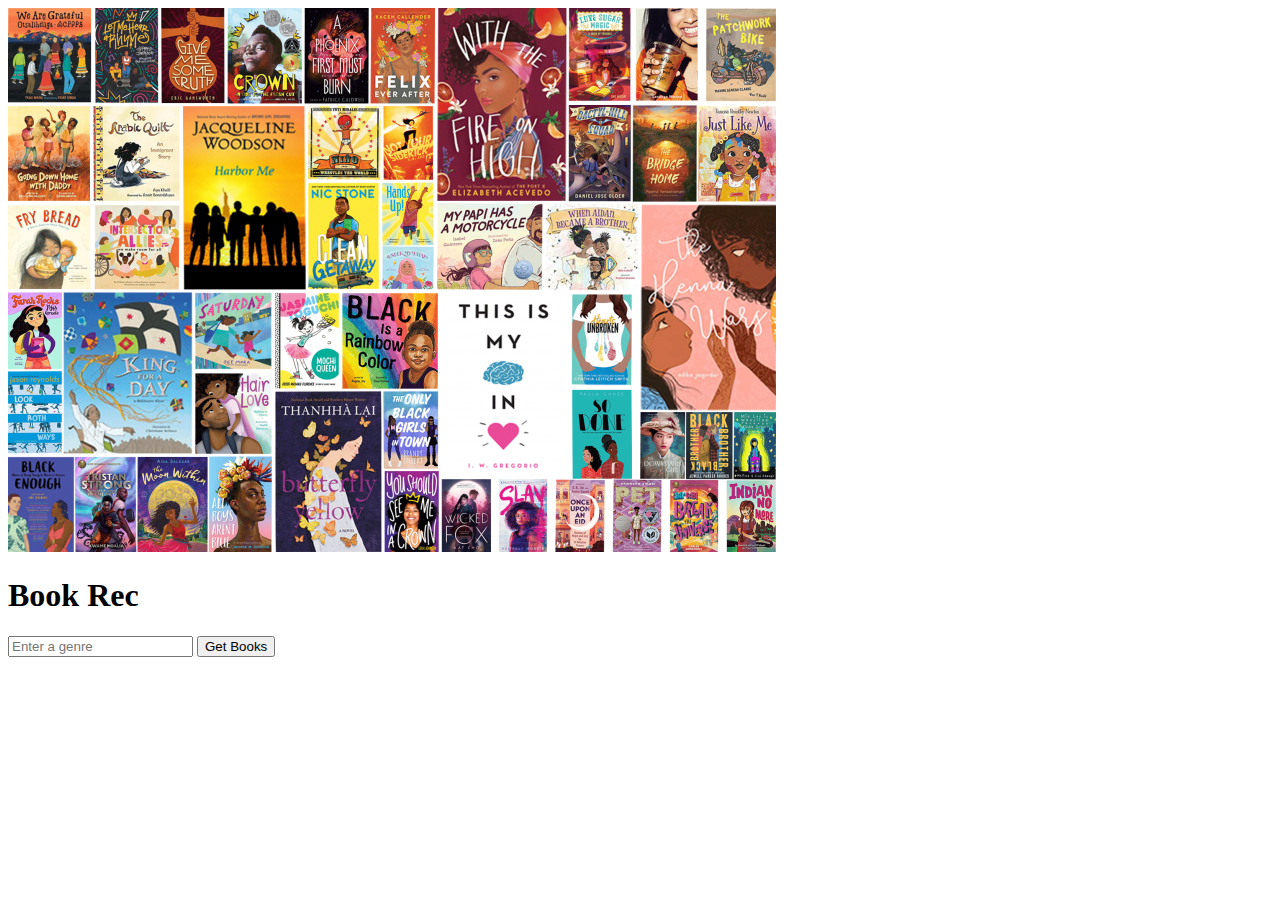
==== index.html @ 82e505d3 "Rename indexes.html to index.html" ====
<!DOCTYPE html>
<html lang="en">
<head>
    <meta charset="UTF-8">
    <meta name="viewport" content="width=device-width, initial-scale=1.0">
    <title>Book Rec</title>
</head>
<body>
    <script src="final.js"></script>
    <img id = "first" src="image1.png">
    <h1 id="header">Book Rec</h1>
    <input type="text" id="genre" placeholder="Enter a genre " oninput="validateInput()">
    <button onclick="getBooks()">Get Books</button><br><br>
    <div id="message"></div>
    <div id="books"></div>
</body>
</html>
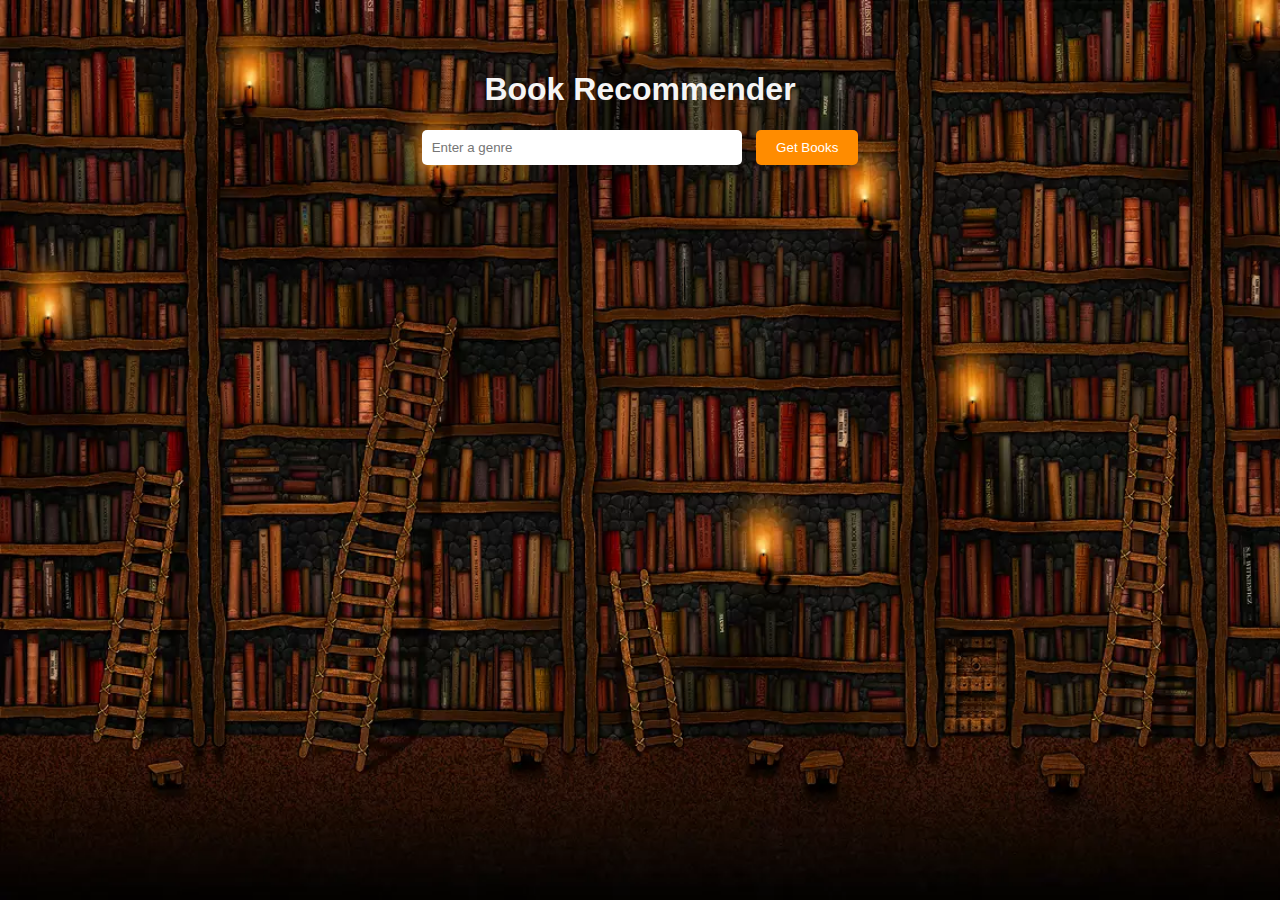
==== commit 9e498ae3: "styling updates to index.html" ====
--- a/index.html
+++ b/index.html
@@ -3,15 +3,17 @@
 <head>
     <meta charset="UTF-8">
     <meta name="viewport" content="width=device-width, initial-scale=1.0">
-    <title>Book Rec</title>
+    <title>Book Recommender</title>
+    <link rel="stylesheet" href="style.css">
 </head>
 <body>
+    <h1 id="header">Book Recommender</h1>
+    <div class="container">
+        <input type="text" id="genre" placeholder="Enter a genre" oninput="validateInput()">
+        <button onclick="getBooks()">Get Books</button>
+        <div id="message"></div>
+    </div>
+    <div id="books"></div>
     <script src="final.js"></script>
-    <img id = "first" src="image1.png">
-    <h1 id="header">Book Rec</h1>
-    <input type="text" id="genre" placeholder="Enter a genre " oninput="validateInput()">
-    <button onclick="getBooks()">Get Books</button><br><br>
-    <div id="message"></div>
-    <div id="books"></div>
 </body>
 </html>
--- a/style.css
+++ b/style.css
@@ -0,0 +1,78 @@
+body {
+    margin: 0;
+    padding: 0;
+    font-family: 'Roboto', sans-serif;
+    background-image: url('bg.jpg');
+    background-size: cover;
+    background-repeat: no-repeat;
+    background-attachment: fixed;
+    color: whitesmoke;
+}
+
+h1 {
+    text-align: center;
+    padding-top: 50px;
+}
+
+.container {
+    text-align: center;
+    margin-top: 20px;
+}
+
+input[type="text"] {
+    width: 300px;
+    padding: 10px;
+    border: none;
+    border-radius: 5px;
+    margin-right: 10px;
+}
+
+button {
+    padding: 10px 20px;
+    background-color: darkorange;
+    color: white;
+    border: none;
+    border-radius: 5px;
+    cursor: pointer;
+}
+
+button:hover {
+    background-color: orange;
+}
+
+#message {
+    color: red;
+    margin-top: 10px;
+}
+
+#books {
+    margin-top: 50px;
+    display: flex;
+    flex-wrap: wrap;
+    justify-content: center;
+}
+
+.book {
+    width: 200px;
+    margin: 10px;
+    padding: 10px;
+    background-color: rgba(255, 255, 255, 0.1);
+    border-radius: 5px;
+    box-shadow: 0 4px 8px rgba(0, 0, 0, 0.1);
+    text-align: center;
+}
+
+.book img {
+    width: 100%;
+    border-radius: 5px;
+}
+
+.books-title {
+    font-weight: bold;
+    margin-top: 10px;
+}
+
+.books-author {
+    font-style: italic;
+    margin-top: 5px;
+}
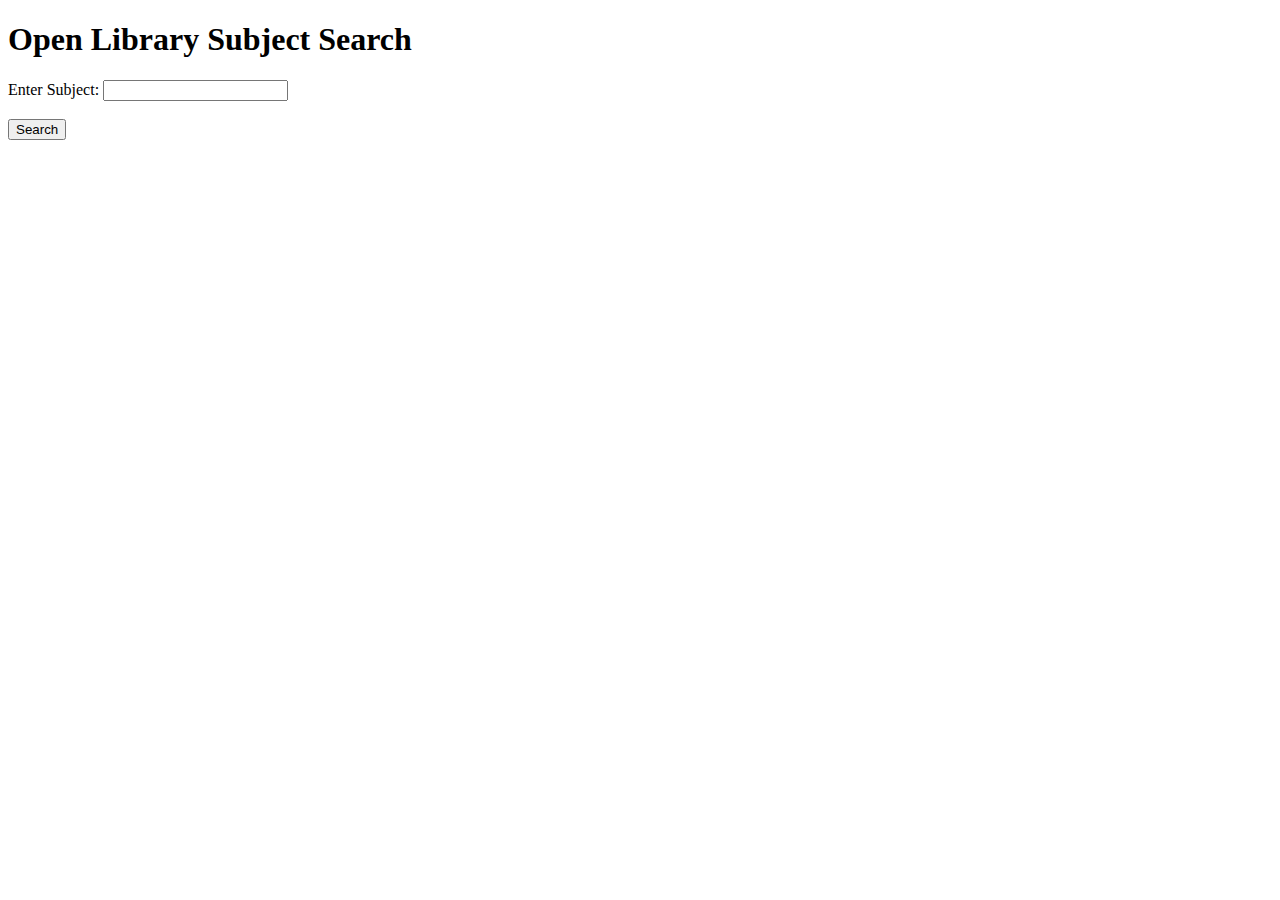
==== commit 34d95cbe: "Updating index.html to integrate php" ====
--- a/index.html
+++ b/index.html
@@ -1,19 +1,34 @@
 <!DOCTYPE html>
 <html lang="en">
 <head>
-    <meta charset="UTF-8">
-    <meta name="viewport" content="width=device-width, initial-scale=1.0">
-    <title>Book Recommender</title>
-    <link rel="stylesheet" href="style.css">
+  <meta charset="UTF-8">
+  <meta name="viewport" content="width=device-width, initial-scale=1.0">
+  <title>Open Library Subject Search</title>
 </head>
 <body>
-    <h1 id="header">Book Recommender</h1>
-    <div class="container">
-        <input type="text" id="genre" placeholder="Enter a genre" oninput="validateInput()">
-        <button onclick="getBooks()">Get Books</button>
-        <div id="message"></div>
-    </div>
-    <div id="books"></div>
-    <script src="final.js"></script>
+  <script>
+    function validateInput()
+    {
+        const userInput = document.getElementById("subject").value.trim();
+        const messageDiv = document.getElementById('message');
+
+        if(userInput.includes(" "))
+        {
+            messageDiv.textContent = "Please enter only one word: ";
+        }
+
+        else
+        {
+            messageDiv.textContent = "";
+        }
+    }
+  </script>
+  <h1>Open Library Subject Search</h1>
+  <form action="api_php.php" method="get"> <label for="subject">Enter Subject:</label>
+    <input type="text" id="subject" name="subject" oninput="validateInput()" required>
+    <div id='message'></div>
+    <br>
+    <button type="submit">Search</button>
+  </form>
 </body>
 </html>
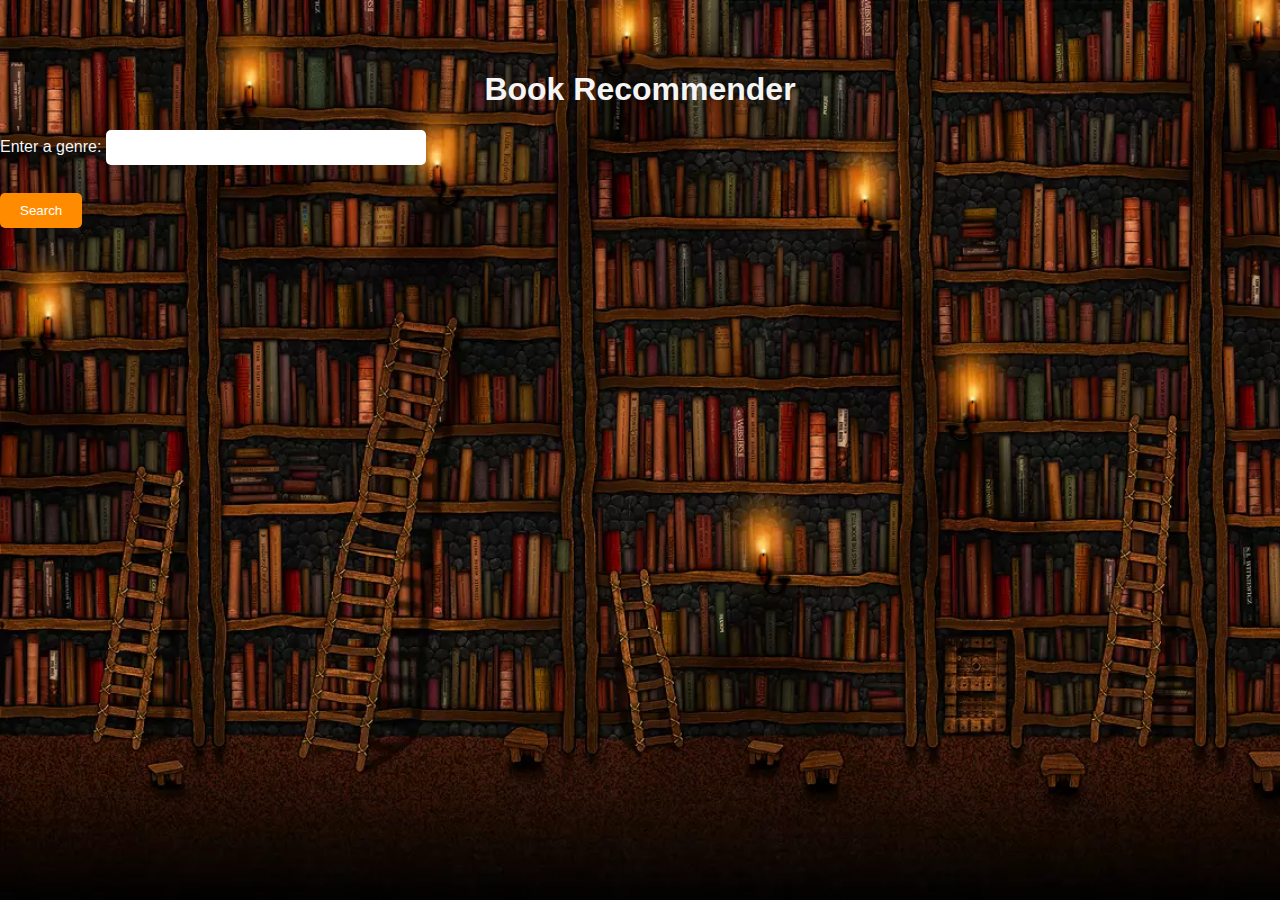
==== commit 0a28649d: "Update index.html" ====
--- a/index.html
+++ b/index.html
@@ -3,7 +3,8 @@
 <head>
   <meta charset="UTF-8">
   <meta name="viewport" content="width=device-width, initial-scale=1.0">
-  <title>Open Library Subject Search</title>
+  <link rel="stylesheet" href="style.css">
+  <title>Book Recommender</title>
 </head>
 <body>
   <script>
@@ -14,7 +15,7 @@
 
         if(userInput.includes(" "))
         {
-            messageDiv.textContent = "Please enter only one word: ";
+            messageDiv.textContent = "Please enter only one word.";
         }
 
         else
@@ -23,8 +24,8 @@
         }
     }
   </script>
-  <h1>Open Library Subject Search</h1>
-  <form action="api_php.php" method="get"> <label for="subject">Enter Subject:</label>
+  <h1>Book Recommender</h1>
+  <form id="forms" action="api_php.php" method="get" > <label for="subject">Enter a genre: </label>
     <input type="text" id="subject" name="subject" oninput="validateInput()" required>
     <div id='message'></div>
     <br>
--- a/style.css
+++ b/style.css
@@ -0,0 +1,78 @@
+body {
+    margin: 0;
+    padding: 0;
+    font-family: 'Roboto', sans-serif;
+    background-image: url('bg.jpg');
+    background-size: cover;
+    background-repeat: no-repeat;
+    background-attachment: fixed;
+    color: whitesmoke;
+}
+
+h1 {
+    text-align: center;
+    padding-top: 50px;
+}
+
+.container {
+    text-align: center;
+    margin-top: 20px;
+}
+
+input[type="text"] {
+    width: 300px;
+    padding: 10px;
+    border: none;
+    border-radius: 5px;
+    margin-right: 10px;
+}
+
+button {
+    padding: 10px 20px;
+    background-color: darkorange;
+    color: white;
+    border: none;
+    border-radius: 5px;
+    cursor: pointer;
+}
+
+button:hover {
+    background-color: orange;
+}
+
+#message {
+    color: red;
+    margin-top: 10px;
+}
+
+#books {
+    margin-top: 50px;
+    display: flex;
+    flex-wrap: wrap;
+    justify-content: center;
+}
+
+.book {
+    width: 200px;
+    margin: 10px;
+    padding: 10px;
+    background-color: rgba(255, 255, 255, 0.1);
+    border-radius: 5px;
+    box-shadow: 0 4px 8px rgba(0, 0, 0, 0.1);
+    text-align: center;
+}
+
+.book img {
+    width: 100%;
+    border-radius: 5px;
+}
+
+.books-title {
+    font-weight: bold;
+    margin-top: 10px;
+}
+
+.books-author {
+    font-style: italic;
+    margin-top: 5px;
+}
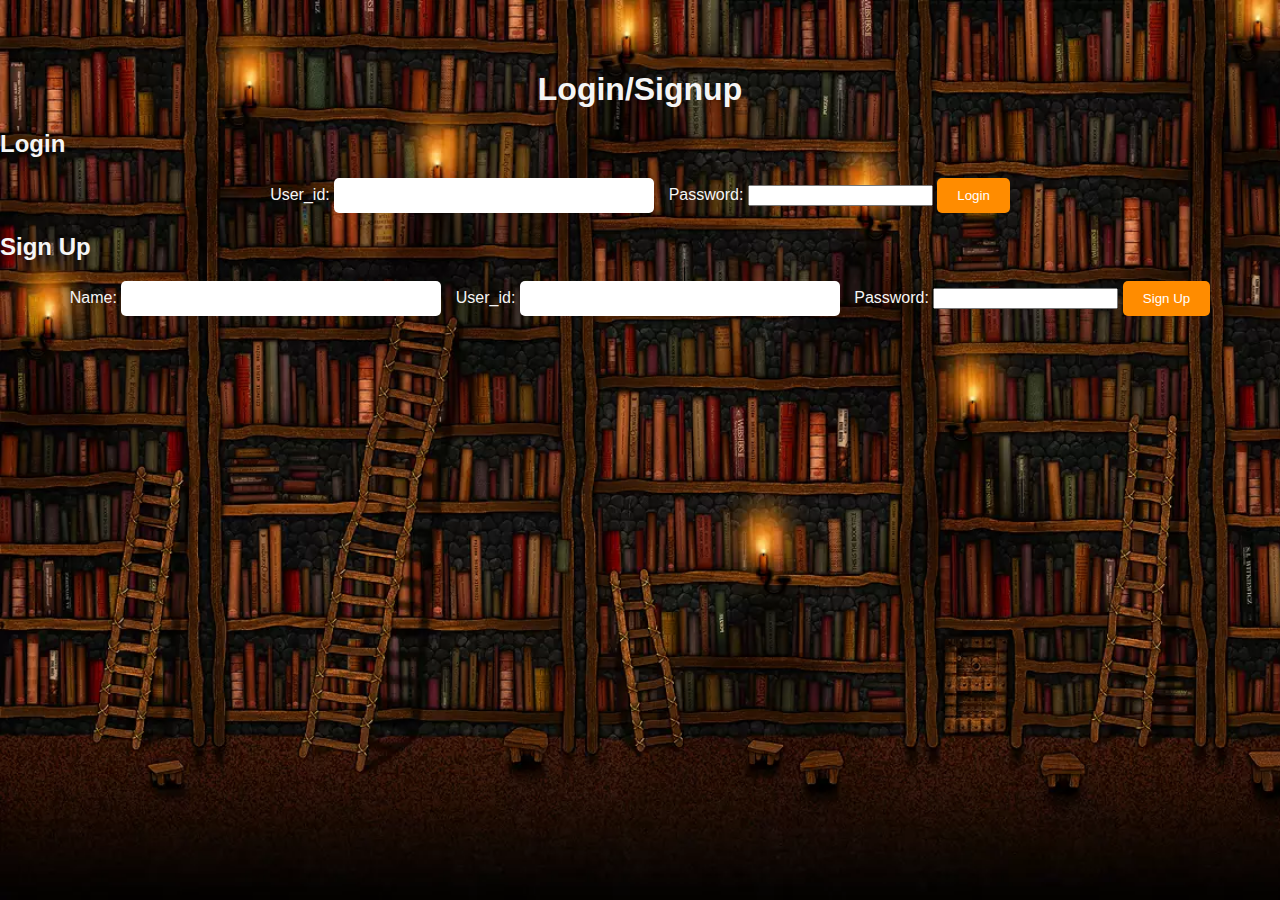
==== commit d1b749b6: "Update index.html" ====
--- a/index.html
+++ b/index.html
@@ -4,32 +4,32 @@
   <meta charset="UTF-8">
   <meta name="viewport" content="width=device-width, initial-scale=1.0">
   <link rel="stylesheet" href="style.css">
-  <title>Book Recommender</title>
+  <title>Login/Signup</title>
 </head>
 <body>
-  <script>
-    function validateInput()
-    {
-        const userInput = document.getElementById("subject").value.trim();
-        const messageDiv = document.getElementById('message');
-
-        if(userInput.includes(" "))
-        {
-            messageDiv.textContent = "Please enter only one word.";
-        }
-
-        else
-        {
-            messageDiv.textContent = "";
-        }
-    }
-  </script>
-  <h1>Book Recommender</h1>
-  <form id="forms" action="api_php.php" method="get" > <label for="subject">Enter a genre: </label>
-    <input type="text" id="subject" name="subject" oninput="validateInput()" required>
-    <div id='message'></div>
-    <br>
-    <button type="submit">Search</button>
-  </form>
+  <h1>Login/Signup</h1>
+  <div id="login-form">
+    <h2>Login</h2>
+    <form id = "forms" action="login.php" method="post" onsubmit="return validateLogin()">
+      <label for="username">User_id:</label>
+      <input type="text" id="user_id" name="user_id" required>
+      <label for="password">Password:</label>
+      <input type="password" id="password" name="password" required>
+      <button type="submit">Login</button>
+    </form>
+  </div>
+  <div id="signup-form">
+    <h2>Sign Up</h2>
+    <form id = "forms" action="signup.php" method="post" onsubmit="return validateSignup()">
+      <label for="new-username">Name:</label>
+      <input type="text" id="new-username" name="new-username" required>
+      <label for="new-username">User_id:</label>
+      <input type="text" id="new-user_id" name="new-user_id" required>
+      <label for="new-password">Password:</label>
+      <input type="password" id="new-password" name="new-password" required>
+      <button type="submit">Sign Up</button>
+    </form>
+  </div>
+  <script src="script.js"></script>
 </body>
 </html>
--- a/style.css
+++ b/style.css
@@ -17,6 +17,10 @@
 .container {
     text-align: center;
     margin-top: 20px;
+}
+
+#forms{
+    text-align: center;
 }
 
 input[type="text"] {
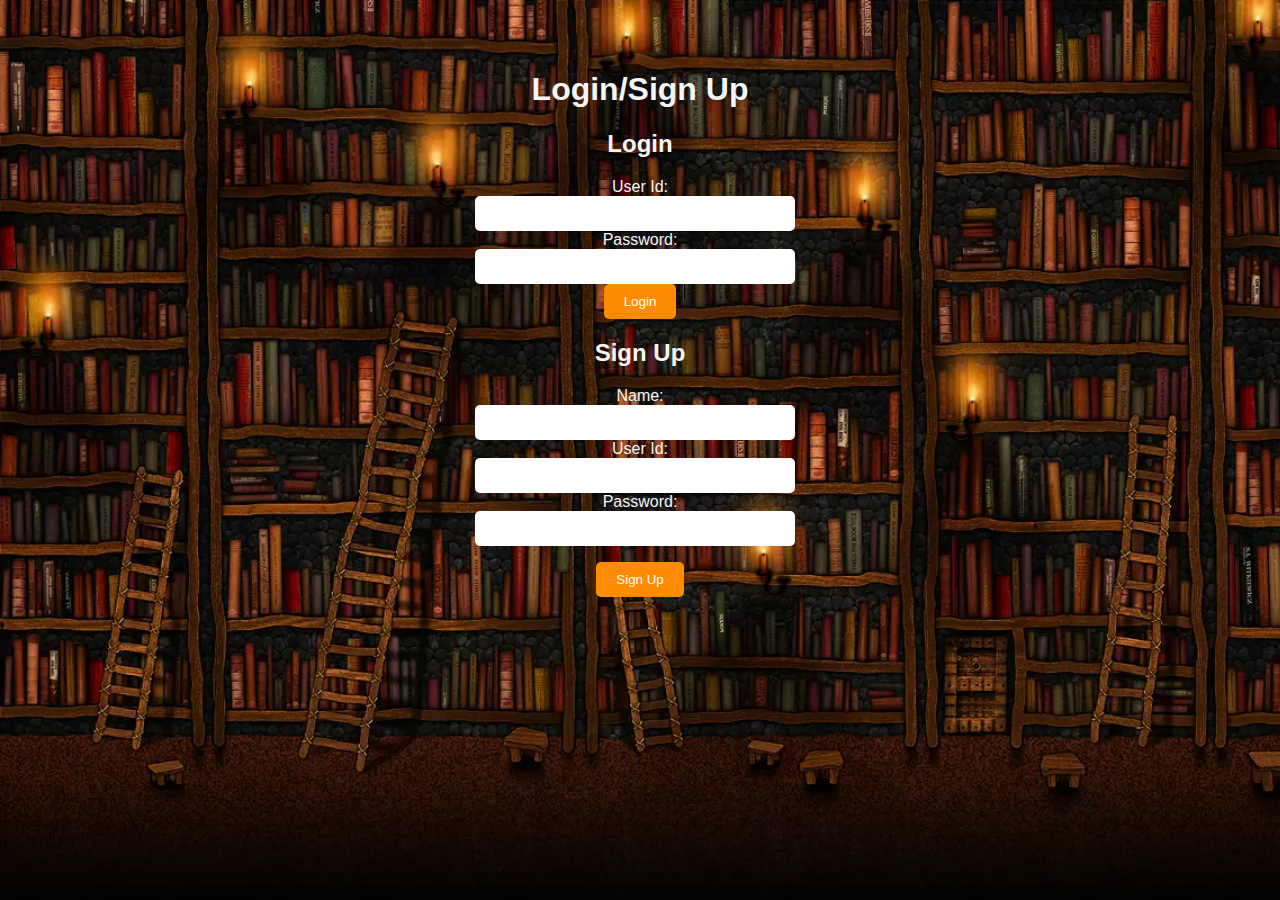
==== commit bcf4be65: "Password verification added to index.html" ====
--- a/index.html
+++ b/index.html
@@ -7,29 +7,54 @@
   <title>Login/Signup</title>
 </head>
 <body>
-  <h1>Login/Signup</h1>
-  <div id="login-form">
-    <h2>Login</h2>
-    <form id = "forms" action="login.php" method="post" onsubmit="return validateLogin()">
-      <label for="username">User_id:</label>
-      <input type="text" id="user_id" name="user_id" required>
-      <label for="password">Password:</label>
-      <input type="password" id="password" name="password" required>
-      <button type="submit">Login</button>
-    </form>
-  </div>
-  <div id="signup-form">
-    <h2>Sign Up</h2>
-    <form id = "forms" action="signup.php" method="post" onsubmit="return validateSignup()">
-      <label for="new-username">Name:</label>
-      <input type="text" id="new-username" name="new-username" required>
-      <label for="new-username">User_id:</label>
-      <input type="text" id="new-user_id" name="new-user_id" required>
-      <label for="new-password">Password:</label>
-      <input type="password" id="new-password" name="new-password" required>
-      <button type="submit">Sign Up</button>
-    </form>
+  <h1 class="heading">Login/Sign Up</h1>
+  <div class="container">
+    <div class="login-form">
+      <h2>Login</h2>
+      <form action="login.php" method="post" onsubmit="return validateLogin()">
+        <label for="username">User Id:</label><br>
+        <input type="text" id="user_id" name="user_id" required><br>
+        <label for="password">Password:</label><br>
+        <input type="password" id="password" name="password" required><br>
+        <button type="submit" class="center">Login</button>
+      </form>
+    </div>
+    <div class="separator"></div>
+    <div class="signup-form">
+      <h2>Sign Up</h2>
+      <form action="signup.php" method="post" onsubmit="return validateSignup()">
+        <label for="new-username">Name:</label><br>
+        <input type="text" id="new-username" name="new-username" required><br>
+        <label for="new-user_id">User Id:</label><br>
+        <input type="text" id="new-user_id" name="new-user_id" required><br>
+        <label for="new-password">Password:</label><br>
+        <input type="password" id="new-password" name="new-password" required oninput="validatePassword()"><br>
+        <p id="password-message" style="color: white;"></p> <!-- Display password validation message -->
+        <button type="submit" class="center" id="signup-button" disabled>Sign Up</button> <!-- Disable the button initially -->
+      </form>
+    </div>
   </div>
   <script src="script.js"></script>
+  <script>
+    function validatePassword() {
+      var password = document.getElementById("new-password").value;
+      var message = document.getElementById("password-message");
+      var signupButton = document.getElementById("signup-button");
+
+      // Regular expressions to check for at least one uppercase letter, one number, and one special character
+      var uppercaseRegex = /[A-Z]/;
+      var numberRegex = /\d/;
+      var specialCharacterRegex = /[!@#$%^&*()_+\-=[\]{};':"\\|,.<>/?]/;
+
+      // Check if password meets the criteria
+      if (password.length < 8 || !uppercaseRegex.test(password) || !numberRegex.test(password) || !specialCharacterRegex.test(password)) {
+        message.textContent = "Password must have at least 8 characters, one uppercase letter, one number, and one special character.";
+        signupButton.disabled = true; // Disable the button if password does not meet the criteria
+      } else {
+        message.textContent = ""; // Clear the message if password meets the criteria
+        signupButton.disabled = false; // Enable the button if password meets the criteria
+      }
+    }
+  </script>
 </body>
 </html>
--- a/style.css
+++ b/style.css
@@ -7,6 +7,11 @@
     background-repeat: no-repeat;
     background-attachment: fixed;
     color: whitesmoke;
+    text-align: center;
+}
+
+#kk {
+    text-align: center;
 }
 
 h1 {
@@ -24,6 +29,15 @@
 }
 
 input[type="text"] {
+    width: 300px;
+    padding: 10px;
+    border: none;
+    border-radius: 5px;
+    margin-right: 10px;
+}
+
+input[type="password"]
+{
     width: 300px;
     padding: 10px;
     border: none;
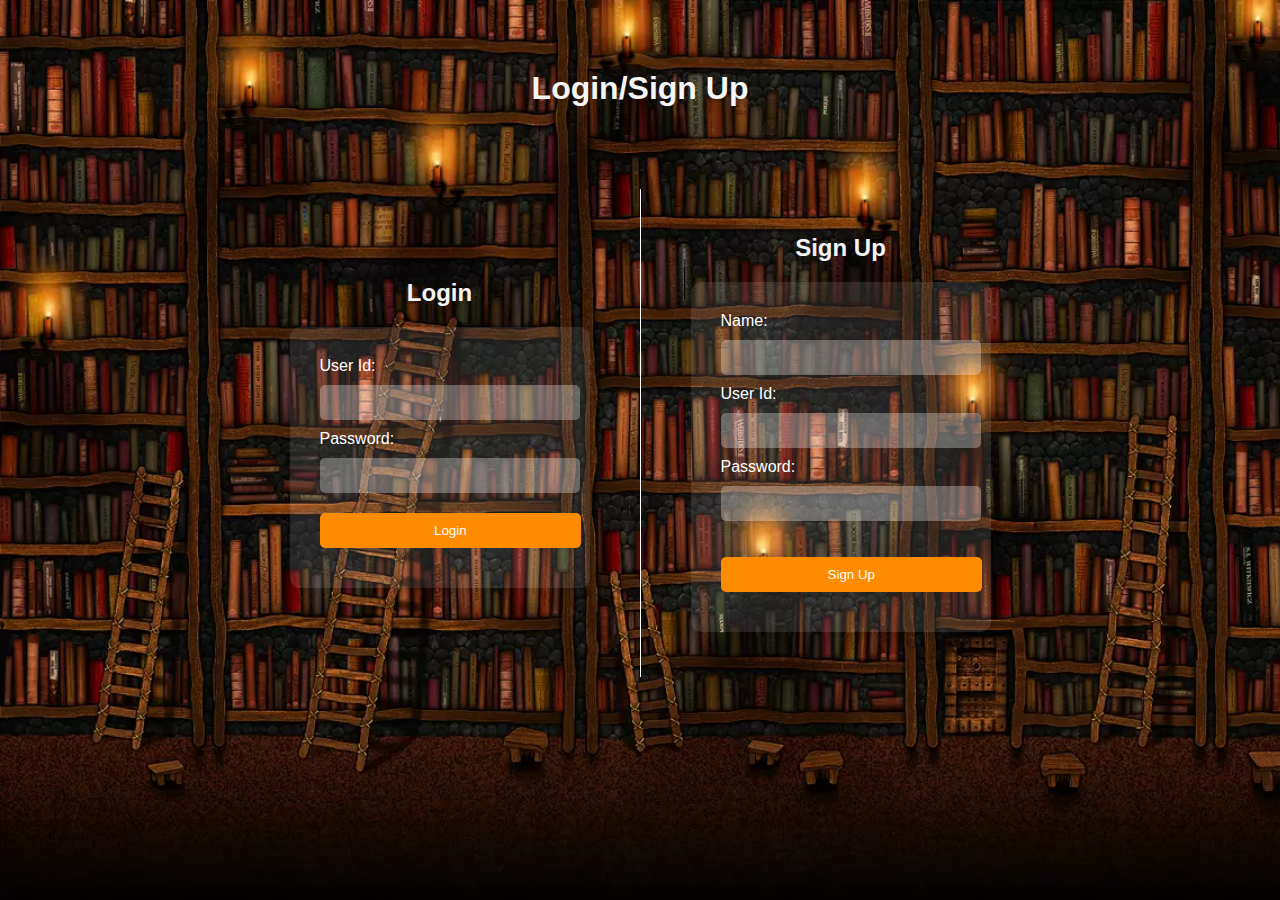
==== commit 23549e3f: "Add files via upload" ====
--- a/index.html
+++ b/index.html
@@ -3,7 +3,7 @@
 <head>
   <meta charset="UTF-8">
   <meta name="viewport" content="width=device-width, initial-scale=1.0">
-  <link rel="stylesheet" href="style.css">
+  <link rel="stylesheet" href="style2.css">
   <title>Login/Signup</title>
 </head>
 <body>
@@ -16,7 +16,7 @@
         <input type="text" id="user_id" name="user_id" required><br>
         <label for="password">Password:</label><br>
         <input type="password" id="password" name="password" required><br>
-        <button type="submit" class="center">Login</button>
+        <button type="submit">Login</button>
       </form>
     </div>
     <div class="separator"></div>
@@ -30,7 +30,7 @@
         <label for="new-password">Password:</label><br>
         <input type="password" id="new-password" name="new-password" required oninput="validatePassword()"><br>
         <p id="password-message" style="color: white;"></p> <!-- Display password validation message -->
-        <button type="submit" class="center" id="signup-button" disabled>Sign Up</button> <!-- Disable the button initially -->
+        <button type="submit" id="signup-button" disabled>Sign Up</button> <!-- Disable the button initially -->
       </form>
     </div>
   </div>
@@ -57,4 +57,4 @@
     }
   </script>
 </body>
-</html>
+</html>--- a/style2.css
+++ b/style2.css
@@ -0,0 +1,80 @@
+body {
+    margin: 0;
+    padding: 0;
+    font-family: 'Roboto', sans-serif;
+    background-image: url('bg.jpg');
+    background-size: cover;
+    background-repeat: no-repeat;
+    background-attachment: fixed;
+    color: whitesmoke;
+}
+
+.heading {
+    font-family: 'Roboto', sans-serif;
+    text-align: center;
+    margin-top: 70px; /* Adjusted margin-top value */
+}
+
+.container {
+    display: flex;
+    justify-content: center;
+    align-items: center;
+    margin-top: 5px; /* Adjusted margin-top value */
+    height: calc(70vh - 20px); /* Adjusted height */
+}
+
+.login-form,
+.signup-form {
+    width: 300px;
+    padding: 30px;
+}
+
+.separator {
+    width: 1px;
+    height: 80%;
+    background-color: #fff;
+    margin: 0 20px;
+}
+
+form {
+    background-color: rgba(255, 255, 255, 0.1);
+    padding: 30px 30px 30px 30px;
+    border-radius: 10px;
+    box-shadow: 0 4px 8px rgba(0, 0, 0, 0.1);
+}
+
+h2 {
+    margin-top: 0;
+    text-align: center;
+}
+
+label {
+    color: #fff;
+}
+
+input[type="text"],
+input[type="password"] {
+    width: 100%;
+    padding: 10px;
+    margin: 10px 0;
+    border: none;
+    border-radius: 5px;
+    background-color: rgba(255, 255, 255, 0.3);
+    color: #fff;
+}
+
+button {
+    width: 109%;
+    padding: 10px;
+    margin: 10px 0;
+    background-color: darkorange;
+    color: white;
+    border: none;
+    border-radius: 5px;
+    cursor: pointer;
+    transition: background-color 0.3s;
+}
+
+button1:hover {
+    background-color: orange;
+}